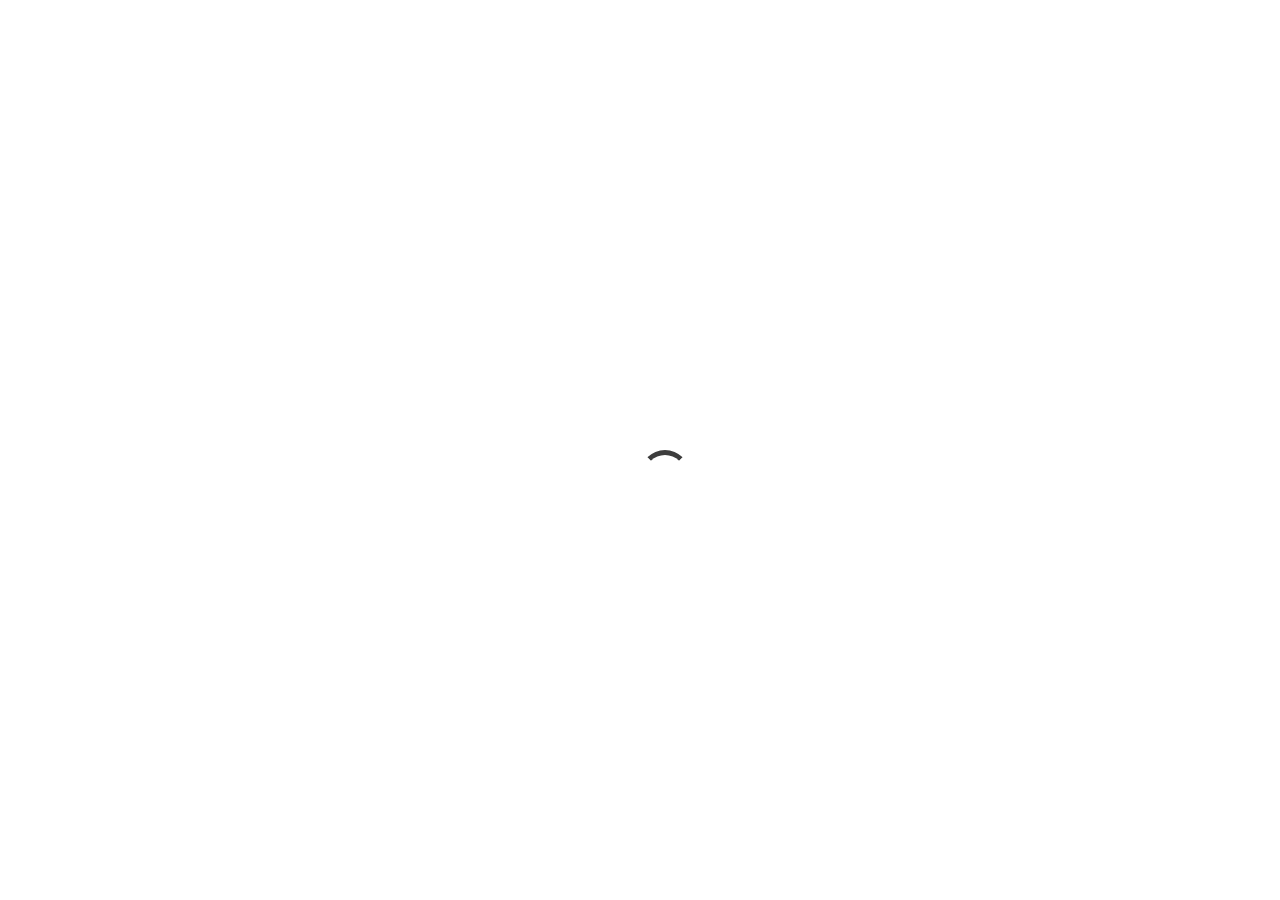
==== example3/index.html @ 8e760f38 "Second Submission_Mastalski" ====
<!DOCTYPE html>
<html>
	<head>
		<meta charset="utf-8">
		<title>Modular wood pavillion by Aleksander Mastalski</title>
		<style>
			body { margin: 0; }

			/* CSS for a spinning animation */ 
			#loader {
                border: 5px solid #ffffff; /* Light grey */
                border-top: 5px solid #3d3d3d; /* Grey */
                border-radius: 50%;
                width: 40px;
                height: 40px;
                animation: spin 1s linear infinite;
                position: absolute;
                top: 50%;
                left: 50%;
            }

            @keyframes spin {
                0% { transform: rotate(0deg); }
                100% { transform: rotate(360deg); }
            }

            /* style user strings pop-up */
            #container {
                position: absolute;
                z-index: 100;
                top: 0;
                margin: 10px;
                padding: 10px;
                background-color: black;
                color: white;
                width: 250px;
                font-family: monospace;
            }

            table { border: none; border-collapse: collapse; }
            table td {
                border-left: 1px solid white;
                padding: 10px;
            }
            table td:first-child { border-left: none; }

		</style>
	</head>
	<body>
		<div id="loader"></div>
        <script type="module" src="./script.js"></script>
	</body>
</html>
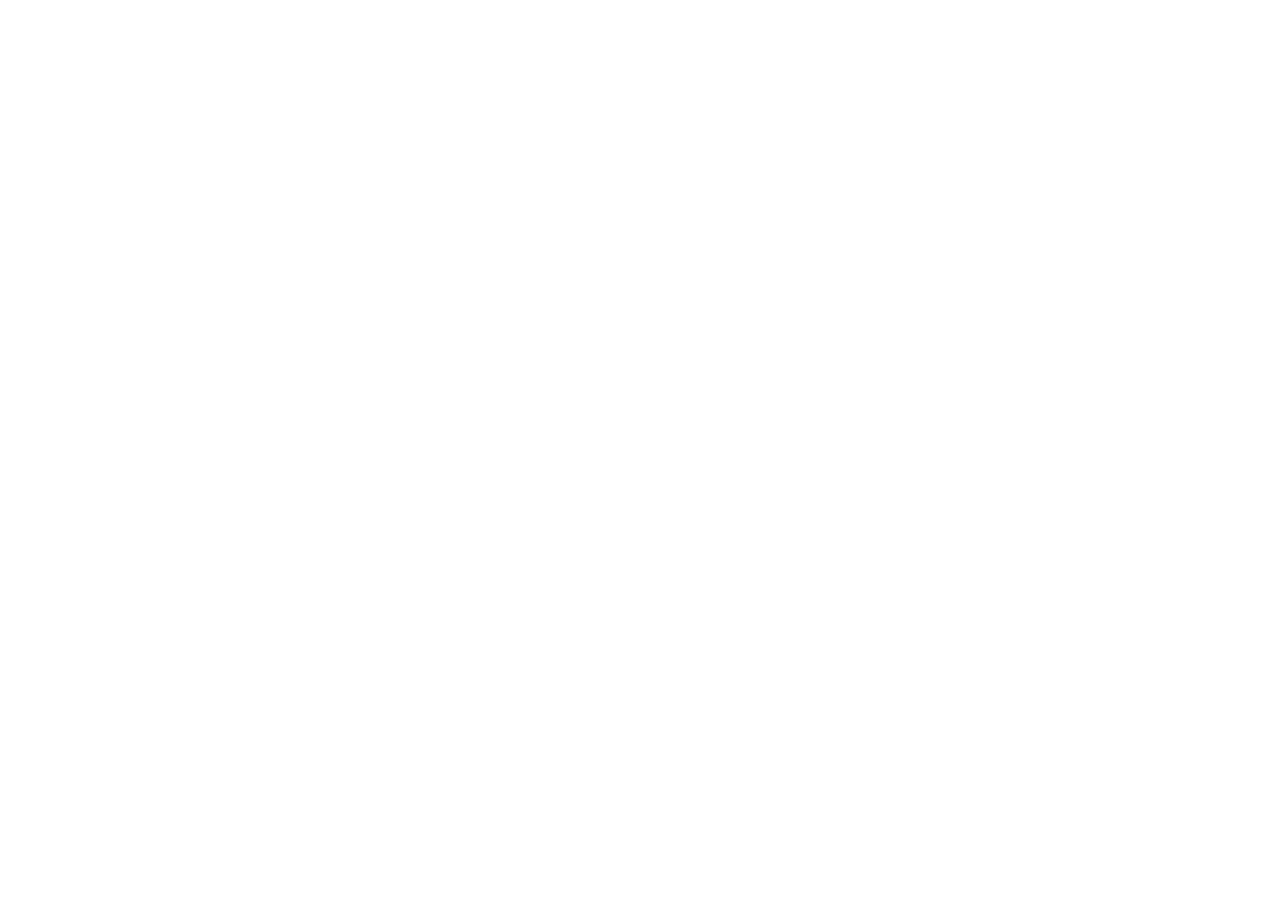
==== commit ececbf71: "Reviewed assignment 2 with assignment 2 embeded into assignment 1" ====
--- a/example3/index.html
+++ b/example3/index.html
@@ -1,53 +1,17 @@
 <!DOCTYPE html>
 <html>
 	<head>
-		<meta charset="utf-8">
+        <meta charset="utf-8">
+        <link rel="stylesheet" href="https://unpkg.com/purecss@2.0.3/build/pure-min.css" integrity="sha384-cg6SkqEOCV1NbJoCu11+bm0NvBRc8IYLRGXkmNrqUBfTjmMYwNKPWBTIKyw9mHNJ" crossorigin="anonymous">
+        <link rel="stylesheet" href="https://unpkg.com/purecss@2.0.3/build/grids-responsive-min.css">
+        <link rel="stylesheet" href="styles.css">
 		<title>Modular wood pavillion by Aleksander Mastalski</title>
-		<style>
+		<!-- <style>
 			body { margin: 0; }
-
-			/* CSS for a spinning animation */ 
-			#loader {
-                border: 5px solid #ffffff; /* Light grey */
-                border-top: 5px solid #3d3d3d; /* Grey */
-                border-radius: 50%;
-                width: 40px;
-                height: 40px;
-                animation: spin 1s linear infinite;
-                position: absolute;
-                top: 50%;
-                left: 50%;
-            }
-
-            @keyframes spin {
-                0% { transform: rotate(0deg); }
-                100% { transform: rotate(360deg); }
-            }
-
-            /* style user strings pop-up */
-            #container {
-                position: absolute;
-                z-index: 100;
-                top: 0;
-                margin: 10px;
-                padding: 10px;
-                background-color: black;
-                color: white;
-                width: 250px;
-                font-family: monospace;
-            }
-
-            table { border: none; border-collapse: collapse; }
-            table td {
-                border-left: 1px solid white;
-                padding: 10px;
-            }
-            table td:first-child { border-left: none; }
-
-		</style>
+		</style> -->
 	</head>
 	<body>
-		<div id="loader"></div>
+        <div id="loader"><div></div><div></div><div></div><div></div></div>
         <script type="module" src="./script.js"></script>
 	</body>
 </html>--- a/example3/styles.css
+++ b/example3/styles.css
@@ -0,0 +1,251 @@
+* {
+    -webkit-box-sizing: border-box;
+    -moz-box-sizing: border-box;
+    box-sizing: border-box;
+}
+
+a {
+    text-decoration: none;
+    color: rgb(61, 146, 201);
+}
+a:hover,
+a:focus {
+    text-decoration: underline;
+}
+
+h3 {
+    font-weight: 100;
+}
+
+/* LAYOUT CSS */
+.pure-img-responsive {
+    max-width: 100%;
+    height: auto;
+}
+
+#layout {
+    padding: 0;
+}
+
+.header {
+    text-align: center;
+    top: auto;
+    margin: 3em auto;
+}
+
+.header-2 {
+    text-align: center;
+    top: right;
+    margin: auto;
+}
+
+.sidebar {
+    background: rgb(93, 75, 61);
+    color: #fff;
+}
+
+.sidebar-2 {
+    background: rgb(190, 154, 126);
+    color: #fff;
+}
+
+.brand-title,
+.brand-tagline {
+    margin: 0;
+}
+.brand-title {
+    text-transform: uppercase;
+}
+.brand-tagline {
+    font-weight: 300;
+    color: rgb(219, 197, 176);
+}
+
+.nav-list {
+    margin: 0;
+    padding: 0;
+    list-style: none;
+}
+.nav-item {
+    display: inline-block;
+    *display: inline;
+    zoom: 1;
+}
+.nav-item a {
+    background: transparent;
+    border: 2px solid rgb(219, 197, 176);
+    color: #fff;
+    margin-top: 1em;
+    letter-spacing: 0.05em;
+    text-transform: uppercase;
+    font-size: 85%;
+}
+.nav-item a:hover,
+.nav-item a:focus {
+    border: 2px solid rgb(61, 146, 201);
+    text-decoration: none;
+}
+
+.content-subhead {
+    text-transform: uppercase;
+    color: #aaa;
+    border-bottom: 1px solid #eee;
+    padding: 0.4em 0;
+    font-size: 80%;
+    font-weight: 500;
+    letter-spacing: 0.1em;
+}
+
+.content {
+    padding: 2em 1em 0;
+}
+
+.post {
+    padding-bottom: 2em;
+    max-width: 100%;
+}
+.post-title {
+    font-size: 2em;
+    color: #222;
+    margin-bottom: 0.2em;
+}
+.post-avatar {
+    border-radius: 50px;
+    float: right;
+    margin-left: 1em;
+}
+.post-description {
+    font-family: Georgia, "Cambria", serif;
+    color: #444;
+    line-height: 1.8em;
+    text-align: justify;
+}
+.post-meta {
+    color: #999;
+    font-size: 90%;
+    margin: 0;
+}
+
+.post-category {
+    margin: 0 0.1em;
+    padding: 0.3em 1em;
+    color: #fff;
+    background: #999;
+    font-size: 80%;
+}
+    .post-category-design {
+        background: #5aba59;
+    }
+    .post-category-pure {
+        background: #4d85d1;
+    }
+    .post-category-yui {
+        background: #8156a7;
+    }
+    .post-category-js {
+        background: #df2d4f;
+    }
+
+.post-images {
+    margin: 1em 0;
+}
+.post-image-meta {
+    margin-top: -3.5em;
+    margin-left: 1em;
+    color: #fff;
+    text-shadow: 0 1px 1px #333;
+}
+
+.footer {
+    padding: 1em 0;
+}
+.footer a {
+    color: #ccc;
+    font-size: 80%;
+}
+.footer .pure-menu a:hover,
+.footer .pure-menu a:focus {
+    background: none;
+}
+
+@media (min-width: 48em) {
+    .content {
+        padding: 2em 3em 0;
+        margin-left: 25%;
+    }
+
+    .header {
+        margin: 80% 2em 0;
+        text-align: right;
+    }
+
+    .sidebar {
+        position: fixed;
+        top: 0;
+        bottom: 0;
+    }
+
+    .footer {
+        text-align: center;
+    }
+}
+
+/* loader */
+
+
+#loader {
+  display: inline-block;
+  position: relative;
+  width: 80px;
+  height: 80px;
+}
+#loader div {
+  box-sizing: border-box;
+  display: block;
+  position: absolute;
+  width: 64px;
+  height: 64px;
+  margin: 8px;
+  border: 8px solid rgb(0, 0, 0);
+  border-radius: 50%;
+  animation: loader 1.2s cubic-bezier(0.5, 0, 0.5, 1) infinite;
+  border-color: #fff transparent transparent transparent;
+}
+#loader div:nth-child(1) {
+  animation-delay: -0.45s;
+}
+#loader div:nth-child(2) {
+  animation-delay: -0.3s;
+}
+#loader div:nth-child(3) {
+  animation-delay: -0.15s;
+}
+@keyframes loader {
+  0% {
+    transform: rotate(0deg);
+  }
+  100% {
+    transform: rotate(360deg);
+  }
+}
+  
+
+#container {
+    position: absolute;
+    z-index: 100;
+    top: 0;
+    margin: 10px;
+    padding: 10px;
+    background-color: rgb(93, 75, 61);
+    color: white;
+    width: 250px;
+    font-family: monospace;
+}
+
+table { border: none; border-collapse: collapse; }
+table td {
+    border-left: 1px solid white;
+    padding: 10px;
+}
+table td:first-child { border-left: none; }
+
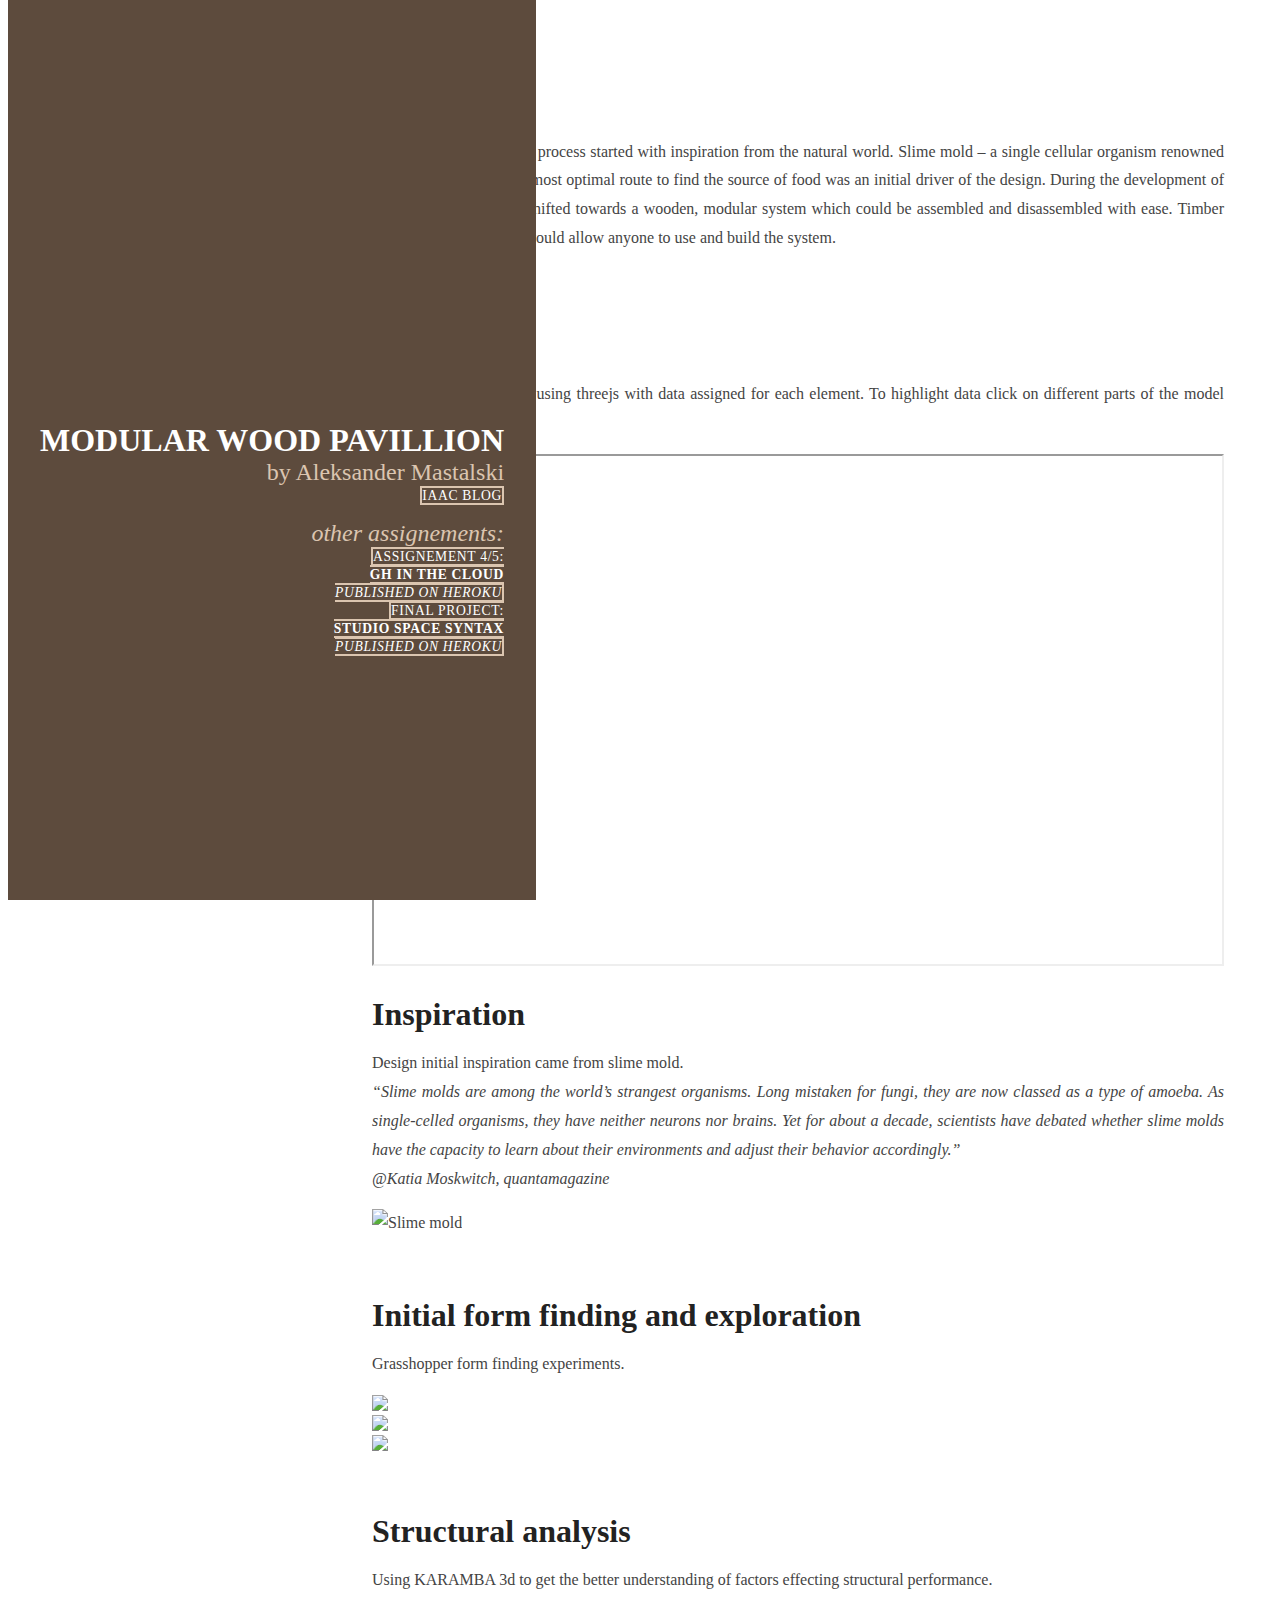
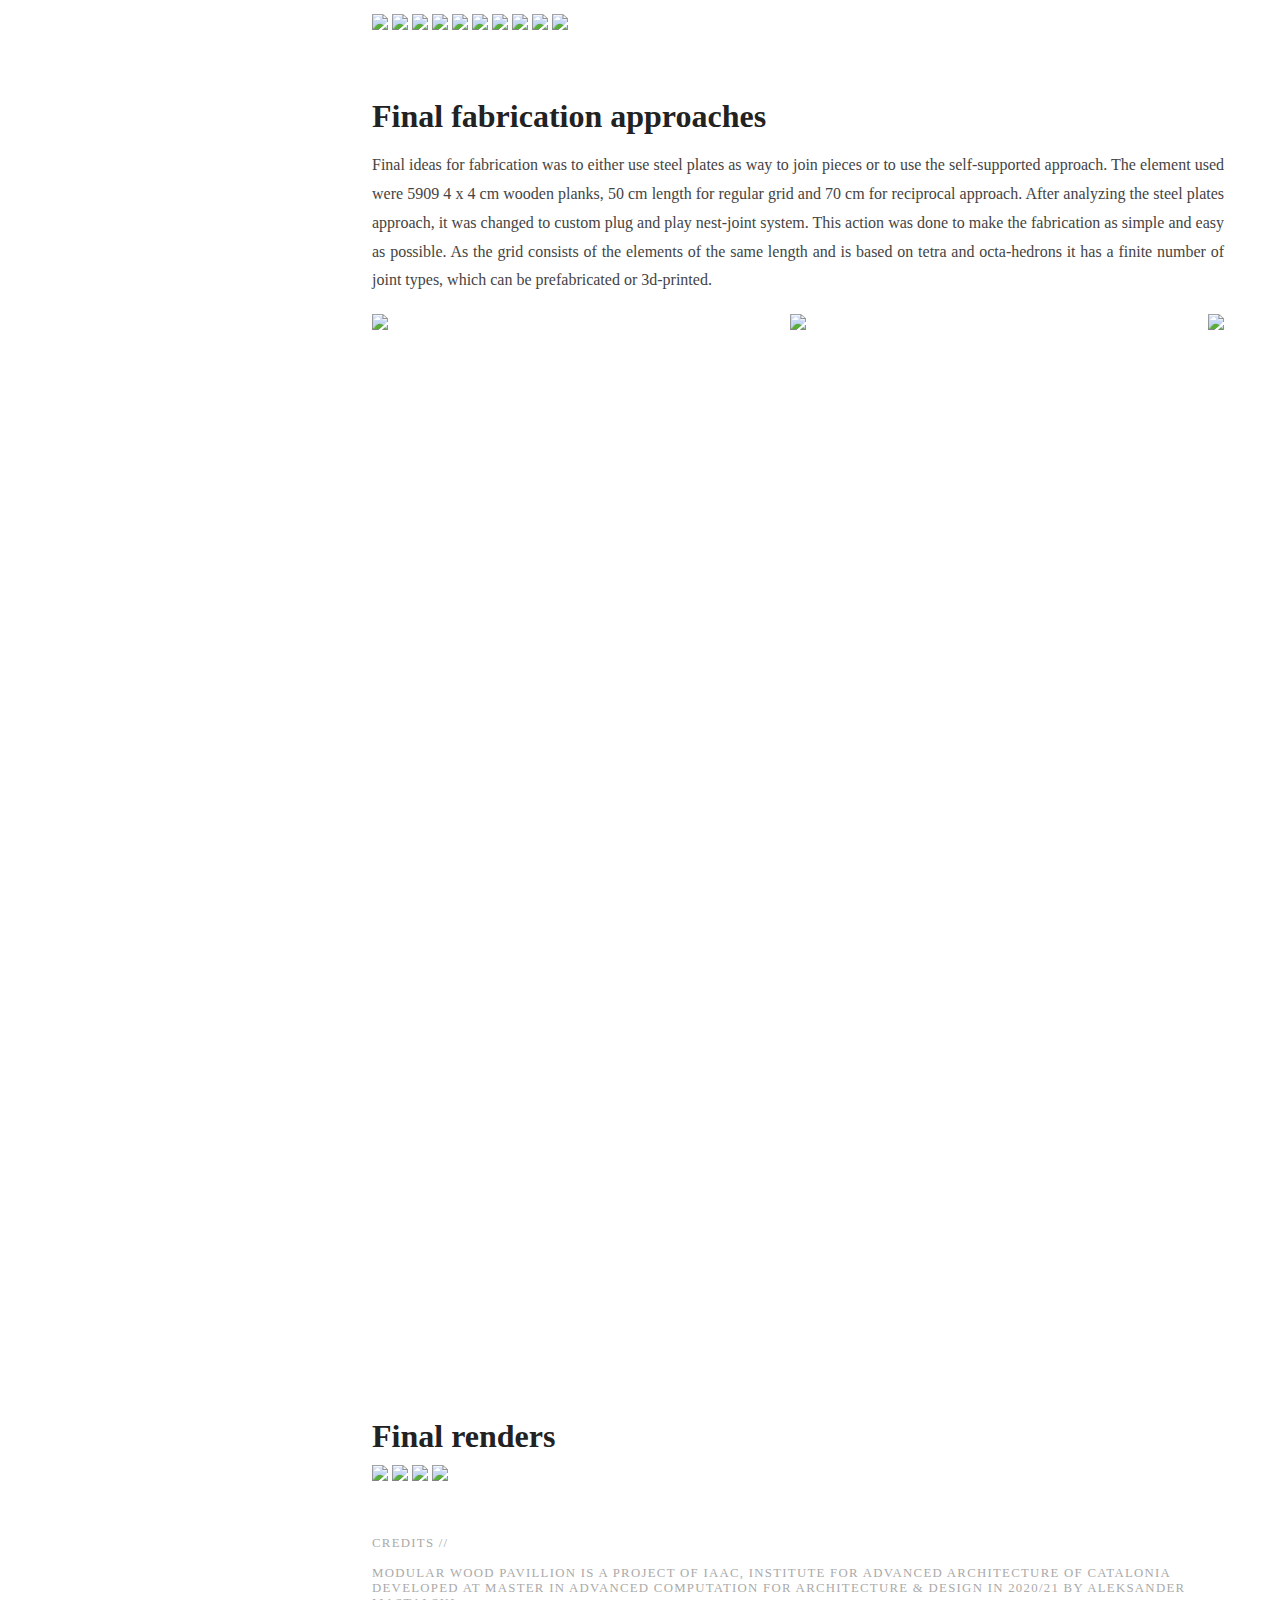
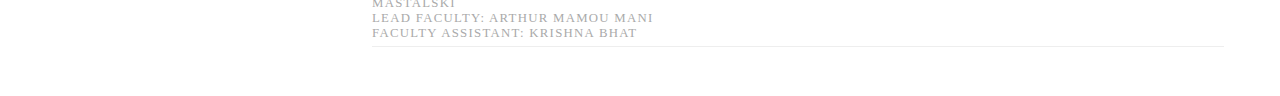
==== commit fdaf2423: "Almost final commit regarding gallery" ====
--- a/example3/index.html
+++ b/example3/index.html
@@ -1,17 +1,324 @@
-<!DOCTYPE html>
-<html>
-	<head>
+<!doctype html>
+<html lang="en">
+    <head>
         <meta charset="utf-8">
+        <meta name="viewport" content="width=device-width, initial-scale=1.0">
+        <meta name="description" content="Modular wood pavillion by Aleksander Mastalski">
+        <title>Modular pavillion &ndash; by Aleksander Mastalski</title>
         <link rel="stylesheet" href="https://unpkg.com/purecss@2.0.3/build/pure-min.css" integrity="sha384-cg6SkqEOCV1NbJoCu11+bm0NvBRc8IYLRGXkmNrqUBfTjmMYwNKPWBTIKyw9mHNJ" crossorigin="anonymous">
         <link rel="stylesheet" href="https://unpkg.com/purecss@2.0.3/build/grids-responsive-min.css">
         <link rel="stylesheet" href="styles.css">
-		<title>Modular wood pavillion by Aleksander Mastalski</title>
-		<!-- <style>
-			body { margin: 0; }
-		</style> -->
-	</head>
-	<body>
-        <div id="loader"><div></div><div></div><div></div><div></div></div>
-        <script type="module" src="./script.js"></script>
-	</body>
-</html>+    
+    </head>
+    <body>
+
+    <div id="layout" class="pure-g">
+        <div class="sidebar pure-u-1 pure-u-md-1-4">
+            <div class="header">
+                <h1 class="brand-title">MODULAR WOOD PAVILLION</h1>
+                <h2 class="brand-tagline">by Aleksander Mastalski</h2>
+
+                <nav class="nav">
+                    <ul class="nav-list">
+                        <li class="nav-item">
+                            <a class="pure-button" href="http://www.iaacblog.com/programs/modular-wood-pavillion/">IAAC Blog</a>
+                        </li>
+                    </ul>
+                </nav>
+                <p>
+                <h2 class="brand-tagline"><i>other assignements:</i></h2>
+                <nav class="nav">
+                    <ul class="nav-list">
+                        <li class="nav-item">
+                            <a class="pure-button" href="https://appserverclass.herokuapp.com/view/Mastalski_assignment.gh">Assignement 4/5: <br><b> GH in the cloud</b><br><i>published on heroku</i></a>
+                        </li>
+                    </ul>
+                </nav>
+                <nav class="nav">
+                    <ul class="nav-list">
+                        <li class="nav-item">
+                            <a class="pure-button" href="https://appserverclass.herokuapp.com/view/server_space_syntax.gh">Final project:<br><b>Studio space syntax</b><br><i>published on heroku</i></a>
+                        </li>
+                    </ul>
+                </nav>
+            </div>
+        </div>
+
+        <div class="content pure-u-1 pure-u-md-2-5">
+            <div>
+                <div class="posts">
+                    <div>
+                        <img alt="Main vis"      
+                        id="img_1"
+                        class="pure-img-responsive img" 
+                        src="http://www.iaacblog.com/wp-content/uploads/2020/12/1_title-730x451.png">
+                        <h1 style="display: none" id="caption_1" class="content-subhead caption">Visualisation of the pavillion</h1>
+
+                    </div>
+                    <section class="post">
+                        <header class="post-header">
+
+                            <h2 class="post-title">Abstract</h2>
+
+                        </header>
+
+                        <div class="post-description">
+                            <p>
+                                The system development process started with inspiration from the natural world. Slime mold – a single cellular organism renowned for its ability to find the most optimal route to find the source of food was an initial driver of the design. During the development of the project initial ideas shifted towards a wooden, modular system which could be assembled and disassembled with ease. Timber planks of the same size would allow anyone to use and build the system.
+                            </p>
+                    </section>
+                </div>
+                <div class="posts">
+                    <header class="post-header">
+
+                        <h2 class="post-title">3D model</h2>
+
+                    </header>
+                    <div class="post-description">
+                        <p>
+                            The 3D model uploaded using threejs with data assigned for each element. To highlight data click on different parts of the model below.
+                        </p>
+                    </div>
+                    <iframe src="index_2.html" width="100%" height="512">
+                    </iframe>
+                </div>
+
+                <div class="posts">
+                    
+                    <section class="post">
+                        <header class="post-header">
+
+                            <h2 class="post-title">Inspiration</h2>
+
+                        </header>
+
+                        <div class="post-description">
+                            <p>
+                                Design initial inspiration came from slime mold.
+                                <br>
+                                <i>“Slime molds are among the world’s strangest organisms. Long mistaken for fungi, they are now classed as a type of amoeba. As single-celled organisms, they have neither neurons nor brains. Yet for about a decade, scientists have debated whether slime molds have the capacity to learn about their environments and adjust their behavior accordingly.”
+                                <br>
+                                @Katia Moskwitch, quantamagazine</i>
+                            </p>
+                        <div>
+                            <img alt="Slime mold"
+                            id="img_2"
+                            class="pure-img-responsive img"
+                            src="http://www.iaacblog.com/wp-content/uploads/2020/12/2_slime-mold-730x380.png">
+                            <h1 style="display: none" id="caption_2" class="content-subhead caption">Slime mold by @Audrey Dussutour, CNRS</h1>
+                        </div>
+
+                    </div>
+                    </section>
+
+                    <div class="posts">
+                    
+                        <section class="post">
+                            <header class="post-header">
+        
+                                <h2 class="post-title">Initial form finding and exploration</h2>
+        
+                            </header>
+        
+                            <div class="post-description">
+                                <p>
+                                    Grasshopper form finding experiments.
+                                </p>
+                            </div>
+                            <div>
+                                <img
+                                id="img_3"
+                                class="pure-img-responsive img"
+                                src="http://www.iaacblog.com/wp-content/uploads/2020/12/3_algorithm1-730x409.png">
+                                <h1 style="display: none" id="caption_3" class="content-subhead caption">Slime mold behaviour recreated in grasshopper</h1>
+                            </div>
+                            <div>
+                                <img
+                                id="img_4"
+                                class="pure-img-responsive img"
+                                src="http://www.iaacblog.com/wp-content/uploads/2020/12/4_algorithm2-730x349.png">
+                                <h1 style="display: none" id="caption_3" class="content-subhead caption">Algorithm applied to Ennepers surface</h1>
+                            </div>
+                            <div>
+                                <img
+                                id="img_5"
+                                class="pure-img-responsive img"
+                                src="http://www.iaacblog.com/wp-content/uploads/2020/12/5_algorithm3-730x320.png">
+                                <h1 style="display: none" id="caption_3" class="content-subhead caption">Volumetric shape achieved by using Cocoon</h1>
+                            </div>
+                                
+                        </section>
+
+                        <section class="post">
+                            <header class="post-header">
+        
+                                <h2 class="post-title">Structural analysis</h2>
+        
+                            </header>
+        
+                            <div class="post-description">
+                                <p>
+                                    Using KARAMBA 3d to get the better understanding of factors effecting structural performance.
+                                </p>
+                            
+                                        <img
+                                id="img_6"
+                                class="pure-img-responsive"
+                                src="http://www.iaacblog.com/wp-content/uploads/2020/12/15_karamba-1-730x324.png">
+                                <img
+                                id="img_7"
+                                class="pure-img-responsive"
+                                src="https://lh3.googleusercontent.com/S_1hZXLk1oPn07NF2FcvmZAZ9UDOqO37j-XqOOf7kSuw9--rOlt6mjCnfpgWV4qKbHb5izSTuVF79k_6WsEaqY0WAsE2Nepr8pGfqWoWJXuMx7uxXiidctJyf-gxSycQPYTU_tij83E">
+                                <img
+                                id="img_8"
+                                class="pure-img-responsive"
+                                src="http://www.iaacblog.com/wp-content/uploads/2020/12/16_karamba-2-730x315.png">
+                                <img
+                                id="img_9"
+                                class="pure-img-responsive"
+                                src="https://lh4.googleusercontent.com/bDml2udm93lb5-xKcw9_GBKydpdxTT-HNmkb0hhSI8pV-f_tq51noy2xQ4zuj-LRV2QQ1E-WEb8CUCL9pl7KRSFubuhSiMYYbMXaC297UXlPtM4WrLhIRLWHXGoJB75WfcITz97EVWY">
+                                <img
+                                id="img_10"
+                                class="pure-img-responsive"
+                                src="http://www.iaacblog.com/wp-content/uploads/2020/12/17_3d-showcasing-legend.png">
+                                <img
+                                id="img_11"
+                                class="pure-img-responsive"
+                                src="https://lh3.googleusercontent.com/jiRcN9j1if01EzwP3kArhuhxB_K7piEqv6QraMXAYl3Ol-HqtgBdIyHMplWjPeDNqrVuAEB4K5Mc6tJG1gw7cp1Ur9dPGG5nph_CLJd6W54SaQmGlKndc2AT4vx8caiJwKHojA5WQFA">
+                                <img
+                                id="img_12"
+                                class="pure-img-responsive"
+                                src="http://www.iaacblog.com/wp-content/uploads/2020/12/18_modules-730x347.png">
+                                <img
+                                id="img_13"
+                                class="pure-img-responsive"
+                                src="https://lh6.googleusercontent.com/1jzsJAeYePtuBmvDHr18hGNIIuspp7RFka1yjlpk5JsNfhphj5xkix6oKk6f7UKKFm8KRDo2mQNZ_XZn0Pu2F6oUBMJegL9DtC8IRNkbWD1b_6b--SuOf1gWZZKRm_8rWt5qHFHPPfU">
+                                <img
+                                id="img_14"
+                                class="pure-img-responsive"
+                                src="http://www.iaacblog.com/wp-content/uploads/2020/12/19_karamba-3-730x311.png">
+                                <img
+                                id="img_15"
+                                class="pure-img-responsive"
+                                src="http://www.iaacblog.com/wp-content/uploads/2020/12/20_karamba-4-730x307.png">
+                        
+                        </div>
+                        </section>
+
+                        <section class="post">
+                            <header class="post-header">
+        
+                                <h2 class="post-title">Final fabrication approaches</h2>
+        
+                            </header>
+        
+                            <div class="post-description">
+                                <p>
+                                    Final ideas for fabrication was to either use steel plates as way to join pieces or to use the self-supported approach. The element used were 5909 4 x 4 cm wooden planks, 50 cm length for regular grid and 70 cm for reciprocal approach. After analyzing the steel plates approach, it was changed to custom plug and play nest-joint system. This action was done to make the fabrication as simple and easy as possible. As the grid consists of the elements of the same length and is based on tetra and octa-hedrons it has a finite number of joint types, which can be prefabricated or 3d-printed.
+                                </p>
+                            
+                                        <img
+                                id="img_16"
+                                class="pure-img-responsive"
+                                src="http://www.iaacblog.com/wp-content/uploads/2020/12/21_fabrication-730x217.png">
+                                <img
+                                id="img_17"
+                                class="pure-img-responsive"
+                                src="http://www.iaacblog.com/wp-content/uploads/2020/12/22_joints-730x347.png">
+                                <img
+                                id="img_18"
+                                class="pure-img-responsive"
+                                src="http://www.iaacblog.com/wp-content/uploads/2020/12/23_joints_2-730x285.png">
+                                <iframe width=100% height="500" src="https://www.youtube.com/embed/UgZ1vc8h_QE" frameborder="0" allow="accelerometer; autoplay; clipboard-write; encrypted-media; gyroscope; picture-in-picture" allowfullscreen></iframe>
+                                <iframe width=100% height="500" src="https://www.youtube.com/embed/FpjRRYxp2QE" frameborder="0" allow="accelerometer; autoplay; clipboard-write; encrypted-media; gyroscope; picture-in-picture" allowfullscreen></iframe>                                                
+        
+                        </div>
+                        </section>
+
+                        <section class="post">
+                            <header class="post-header">
+        
+                                <h2 class="post-title">Final renders</h2>
+        
+                            </header>
+        
+                            <div class="post-description">
+                                <!-- <p>
+                                    Final ideas for fabrication was to either use steel plates as way to join pieces or to use the self-supported approach. The element used were 5909 4 x 4 cm wooden planks, 50 cm length for regular grid and 70 cm for reciprocal approach. After analyzing the steel plates approach, it was changed to custom plug and play nest-joint system. This action was done to make the fabrication as simple and easy as possible. As the grid consists of the elements of the same length and is based on tetra and octa-hedrons it has a finite number of joint types, which can be prefabricated or 3d-printed.
+                                </p> -->
+                            
+                                        <img
+                                id="img_19"
+                                class="pure-img-responsive"
+                                src="https://lh6.googleusercontent.com/Nq_HS9QZ1Tz1lnV86Nx7XwOy-yZqr1fIegbLn0dwktPXyfqCZM-Lq1YqsHAVc67SZxEN6I8xNVXwepr_H2j7qL-eoHObgLInvqUwpQjadE6vFNfg1WZD4JOndmPuqUuYgdZa40Zy5Nk">
+                                <img
+                                id="img_20"
+                                class="pure-img-responsive"
+                                src="https://lh6.googleusercontent.com/buy65faiQLVVuT--ndIBl0futPcUUPmLYnDAW0CvMNqPsb8sZrSjhJ0NNPMVEH6M2yF9O7u4ZD98lhTY-SvCURBazXjKwqxTddFUVpkdARxHWkbER6tgDeGIYOk70RdG7wwrXiKYtd4">
+                                <img
+                                id="img_21"
+                                class="pure-img-responsive"
+                                src="https://lh5.googleusercontent.com/tWu8CeX7QFXZ56BeOKQuXfOC6AHavr8XLJoHNjCdYk4hnfMcUnNWuYN_Z0J1Uclzd7MmlzdKn5lXOWx2xkmkp52AY6vYYDU3M7kPyW6JwkyyxwEqcoARE4ARpjH5Ua5uq-fvVPDOGFQ">
+                                <img 
+                                id="img_21"
+                                class="pure-img-responsive"
+                                src="https://lh3.googleusercontent.com/0JY3wX5IMg3BBqRh53fH0IetuDrqwAdPEP3LXCzryxpFTj6gG8U-7T9dRKrbV9wK0qPfdwWaeFN7aN4BF0EMf6uaLOlYQ52iAOElc_t-2vG8IPFT4Mon7Piqk-bY5IaUOaGJyKcSW0Q">
+                                                                                                    
+        
+                        </div>
+                    
+                        </section>
+
+                        <div class="posts">
+                    
+                            <section class="post">
+
+                                    <h1 id="caption_2" class="content-subhead">
+                                        CREDITS //
+                                        <br><br>
+                                        Modular wood pavillion is a project of IAAC, Institute for Advanced Architecture of Catalonia developed at Master in Advanced Computation for Architecture & Design in 2020/21 by Aleksander Mastalski
+                                        <br>
+                                        lead faculty: Arthur Mamou Mani
+                                        <br>
+                                        faculty assistant: Krishna Bhat
+                                    </h1>
+                            </section>
+                        </div>
+                    </div>
+                </div>
+            </div>
+        </div>
+                         
+    </div>
+
+            <!-- javascript -->
+
+            <script type="application/javascript">
+              
+               
+                // const TEST = img.parentNode.getElementsByClassName('caption')[]
+                // TEST.style.display = "none"
+
+                    const mouseOut = event => {
+                    const img = event.target;
+                    const caption = img.parentNode.getElementsByClassName('caption')[0];
+                    caption.style.display = 'none';
+                    img.style.filter = "none";
+                }
+                    const mouseOver = function(event) {
+                    const img = event.target;
+                    const caption = img.parentNode.getElementsByClassName('caption')[0];
+                    caption.style.display = 'block';
+                    img.style.filter = "drop-shadow(8px 8px 8px gainsboro)";
+                }
+                
+                const imgs = document.getElementsByClassName('img')
+
+                for (var i = 0; i < imgs.length; i++) {
+                    imgs[i].addEventListener('mouseover', mouseOver, false)
+                    imgs[i].addEventListener('mouseout', mouseOut, false)
+                }
+            </script>
+
+    </body>
+</html>
